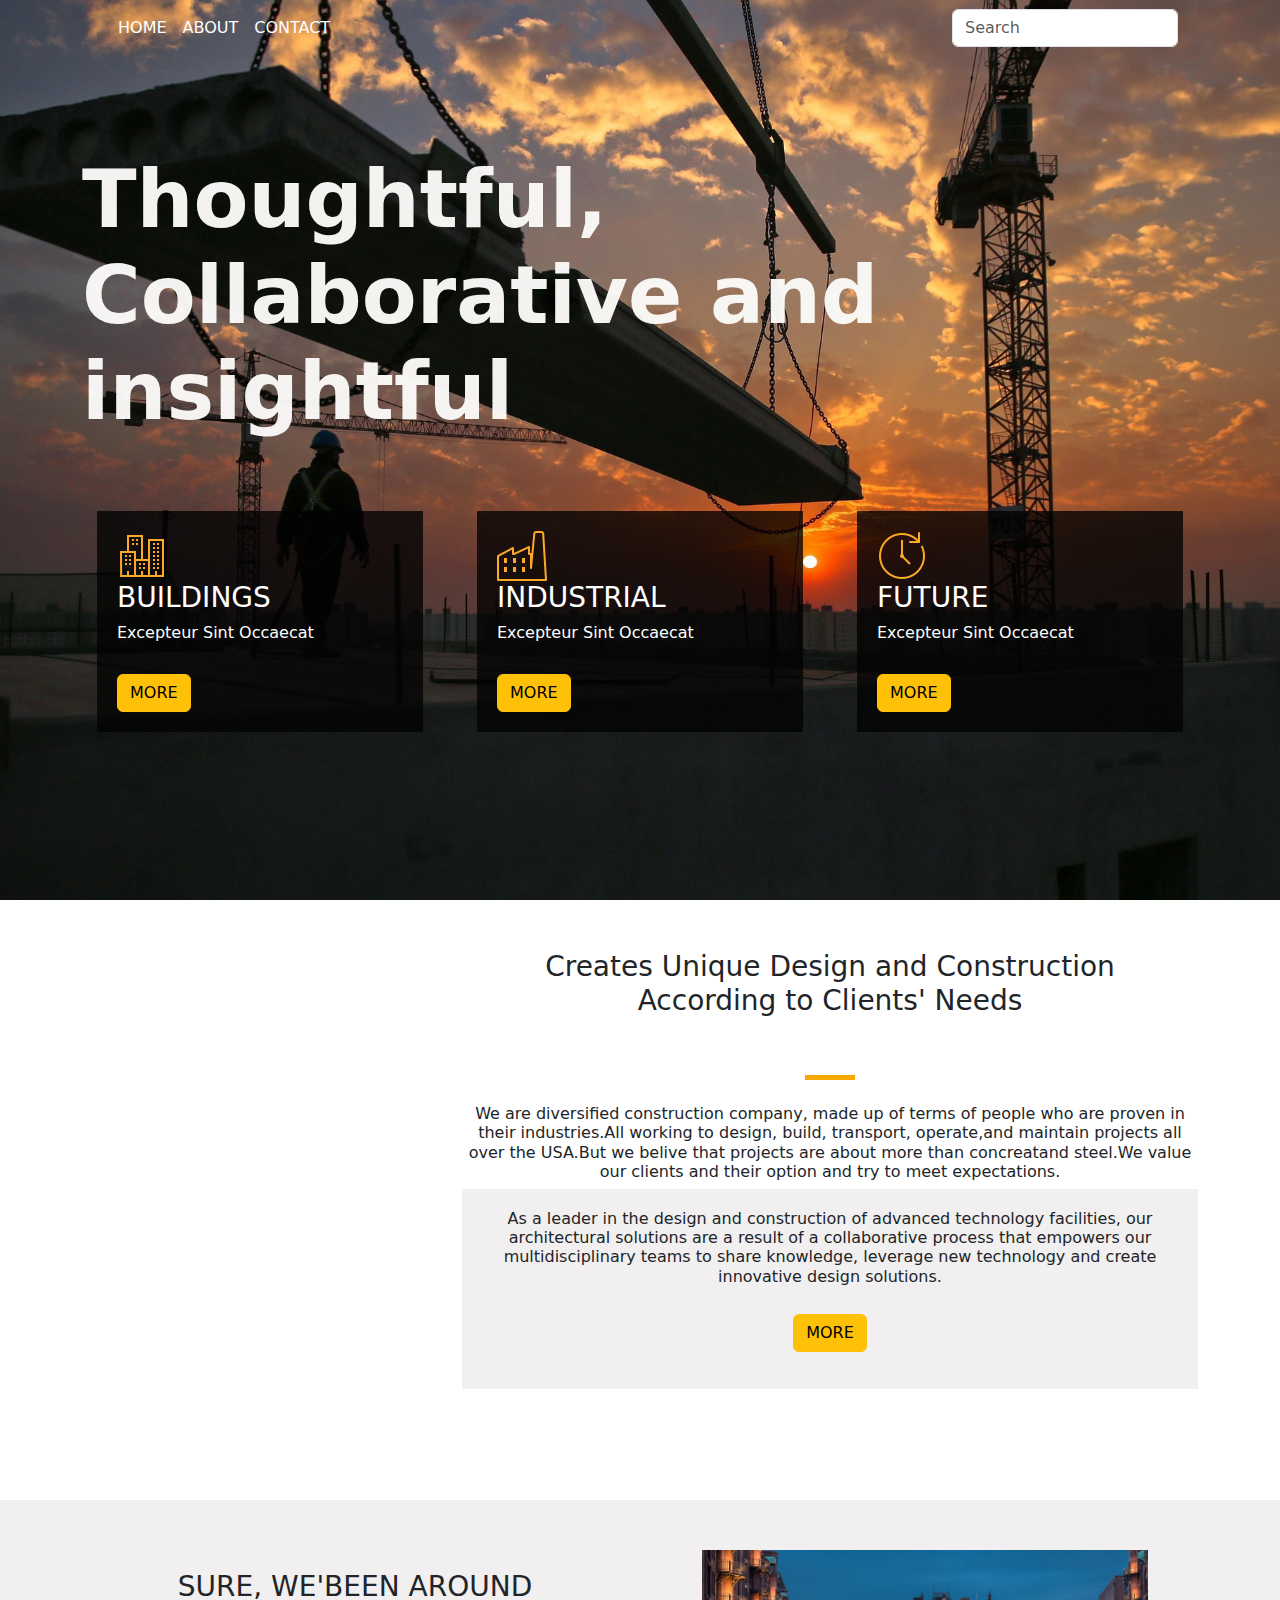
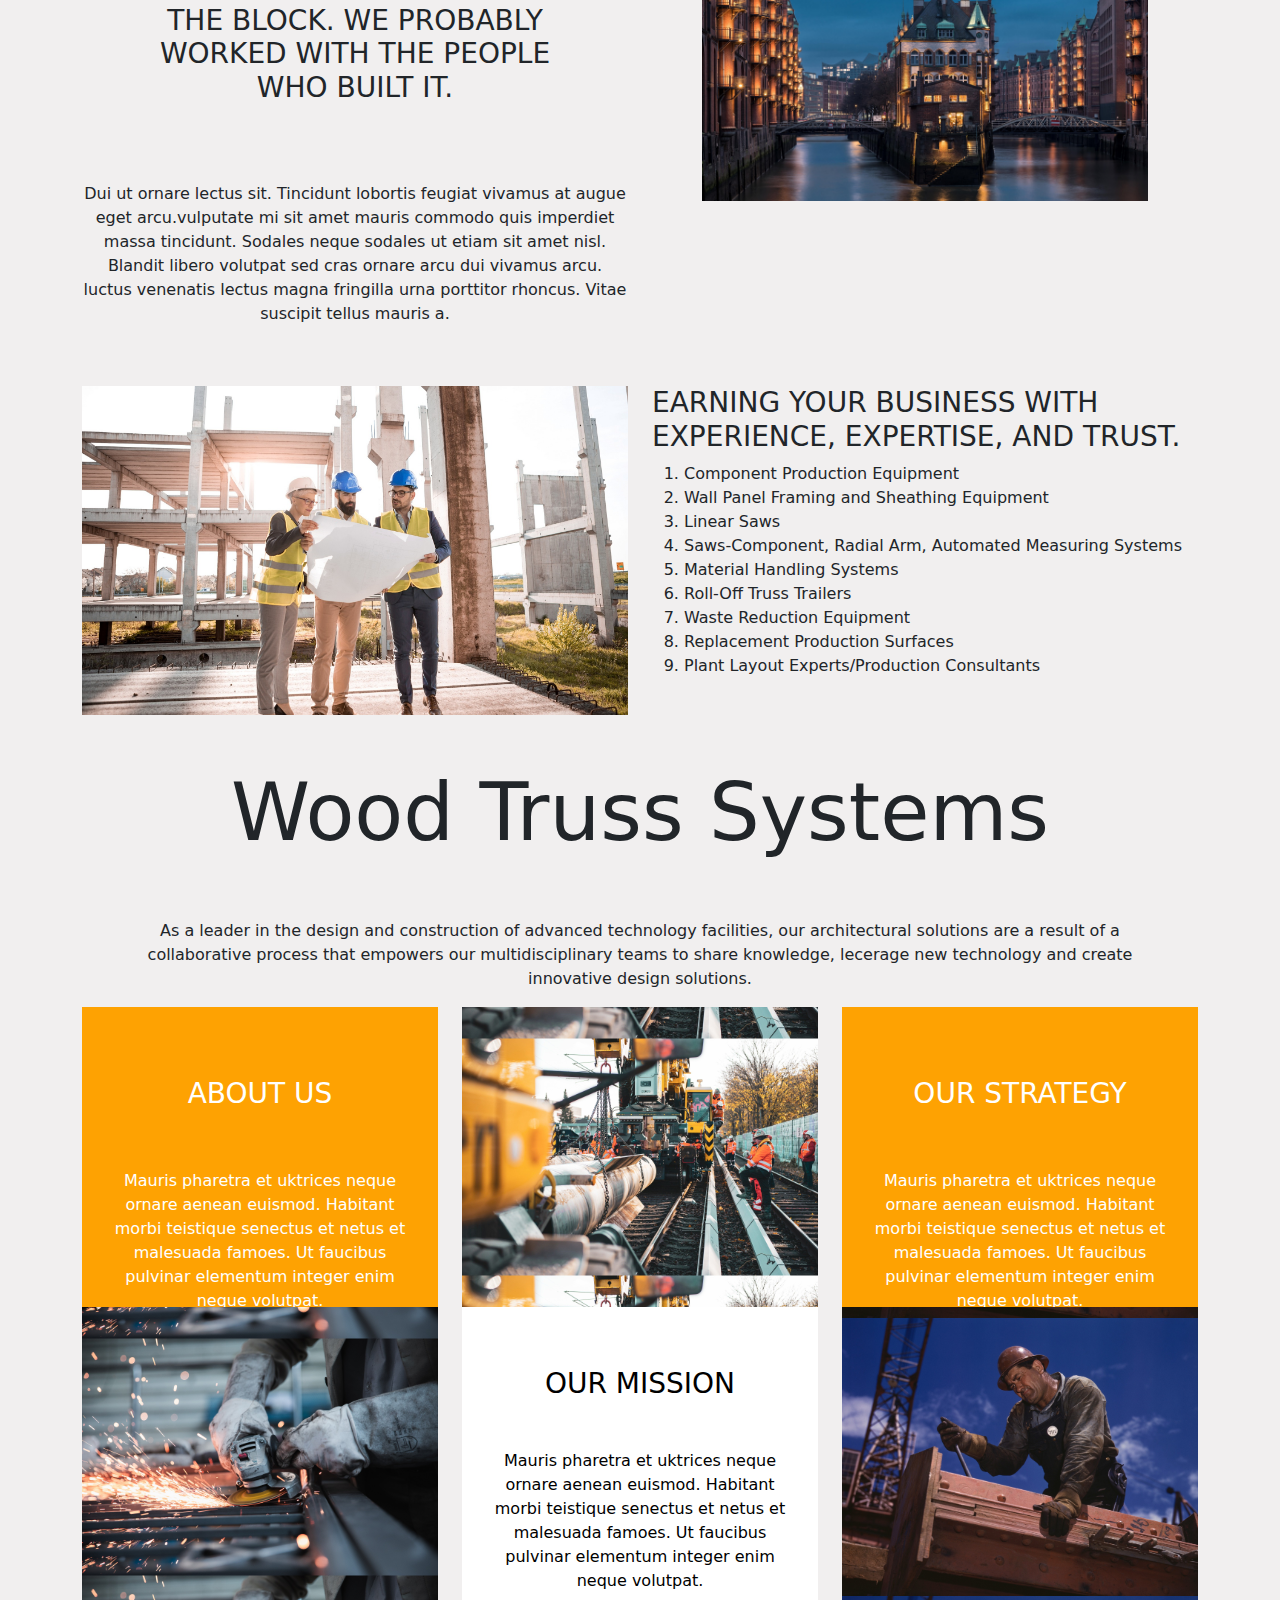
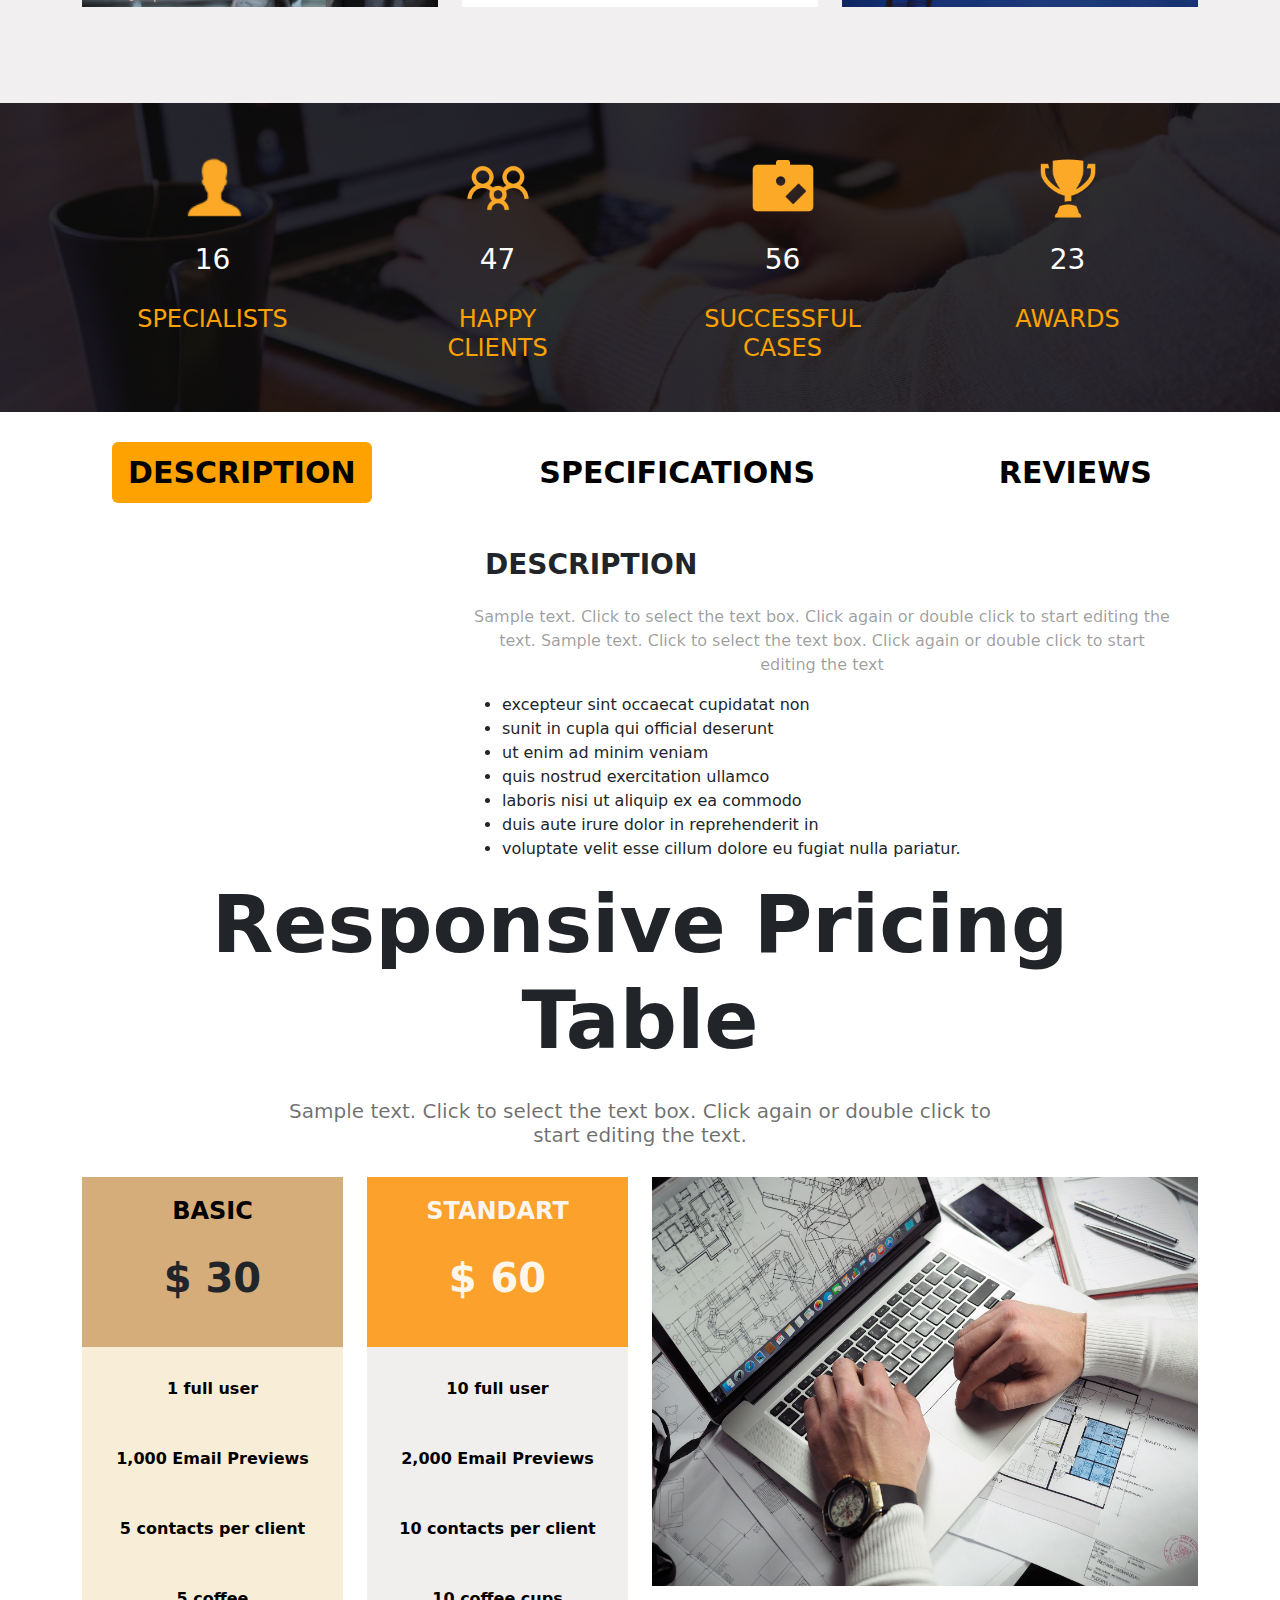
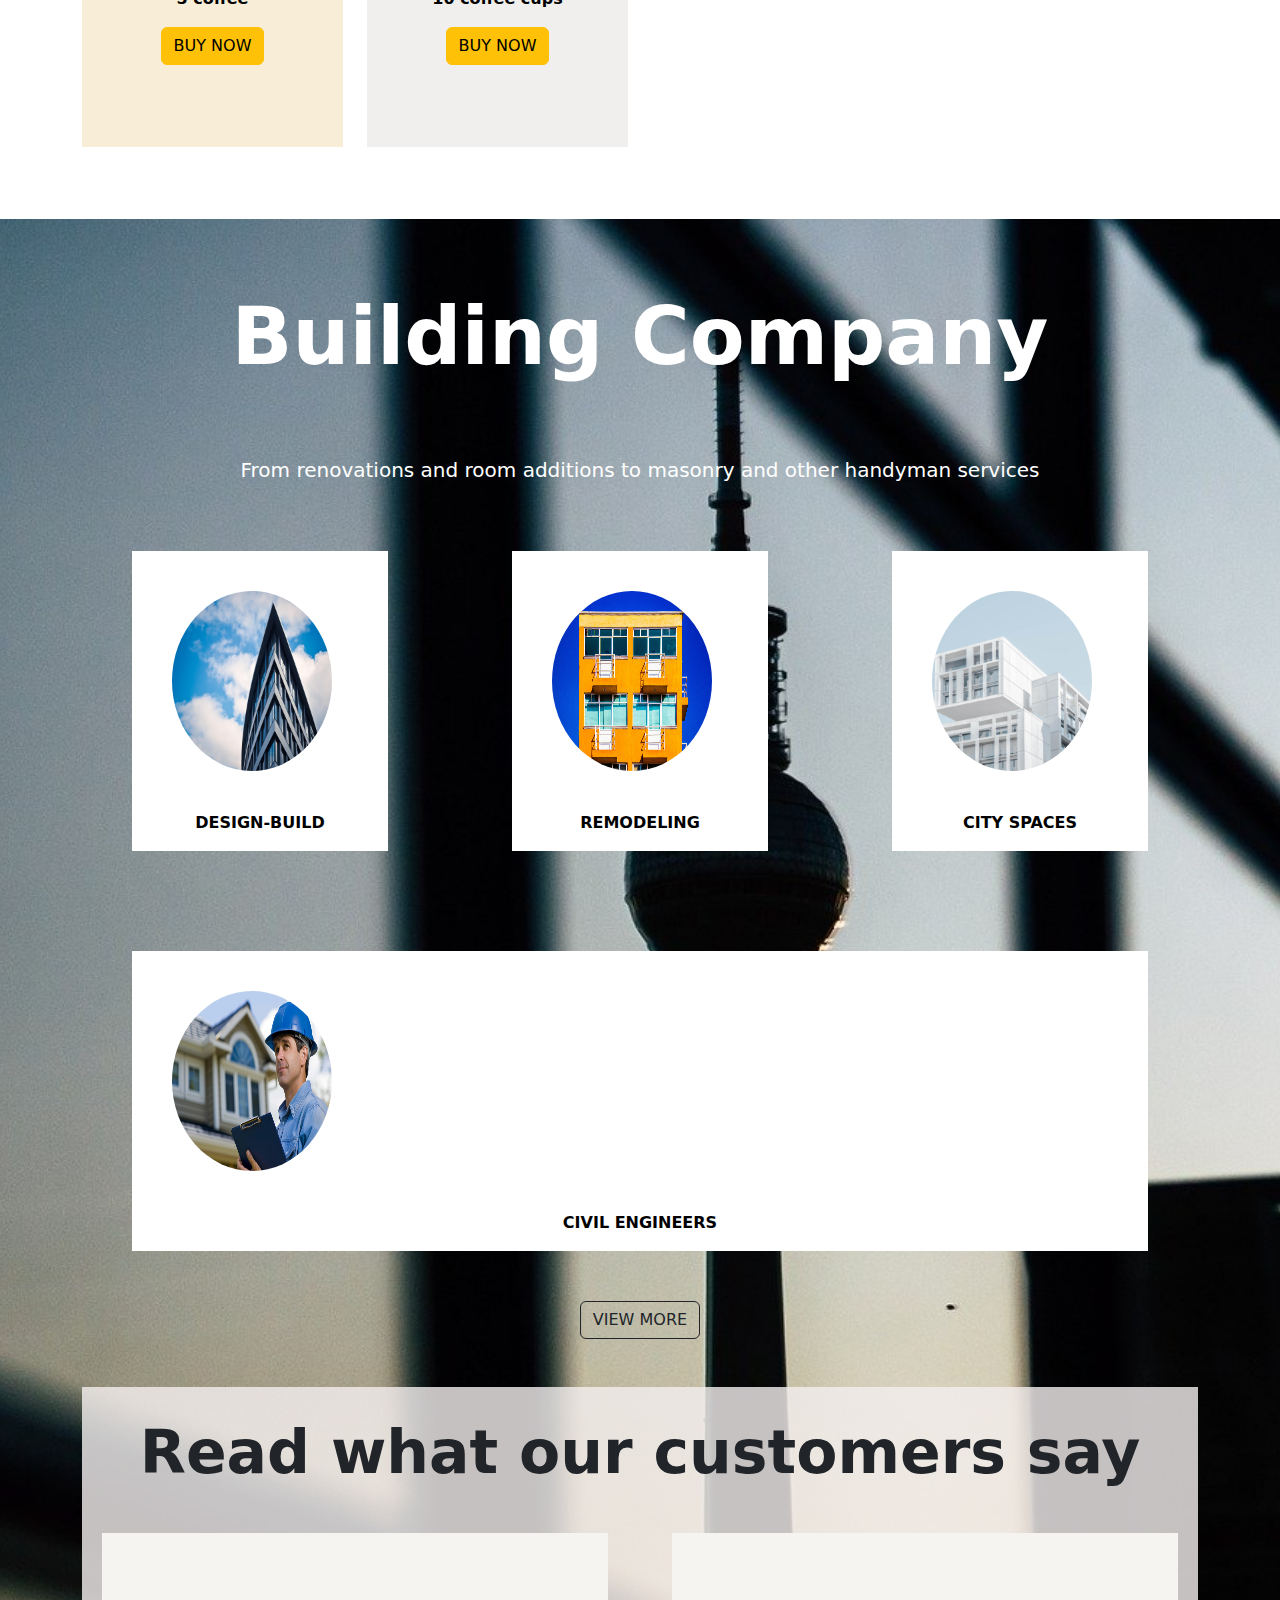
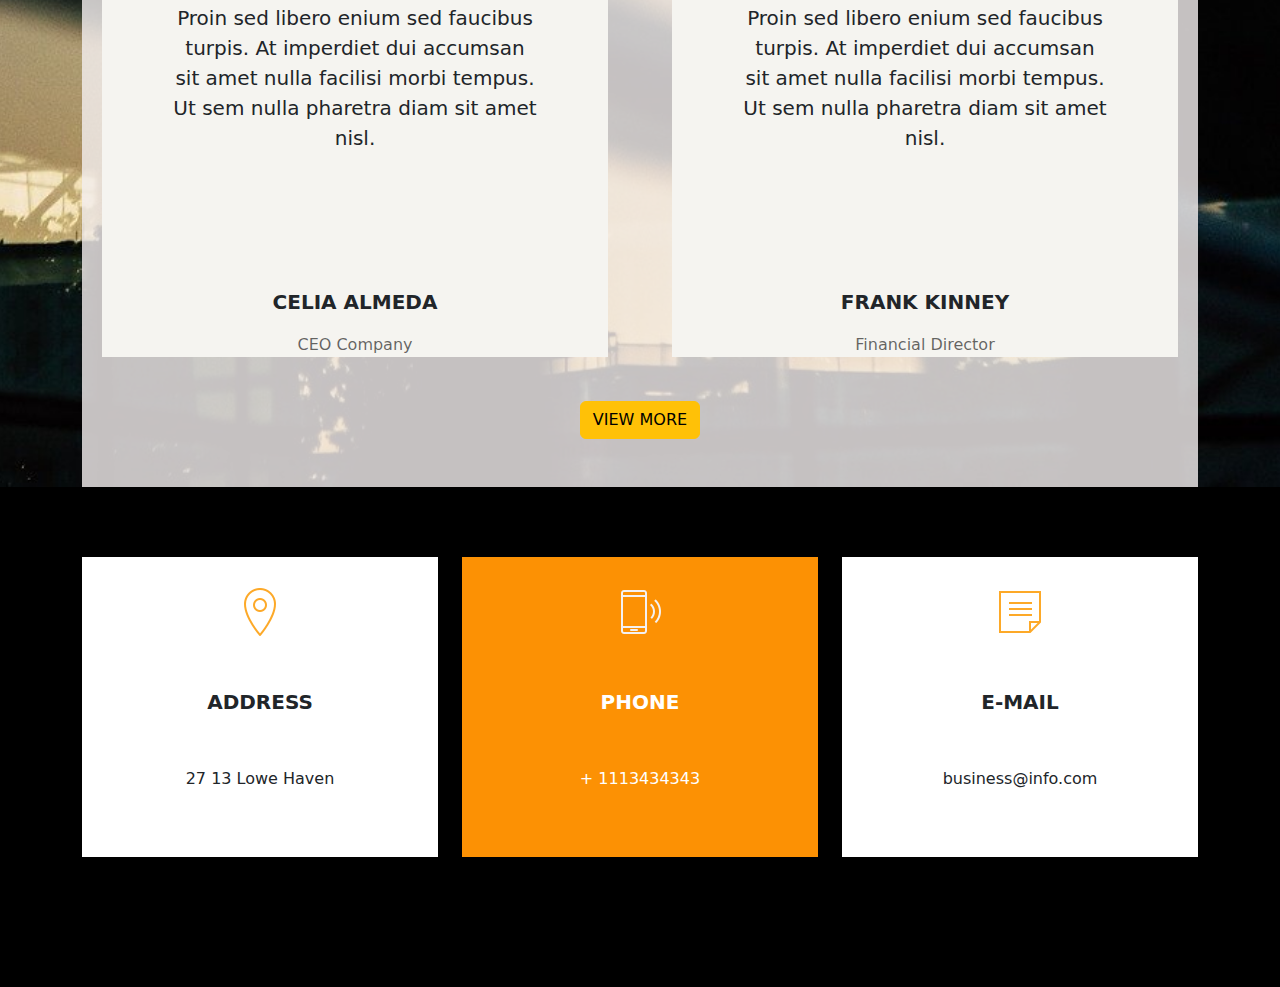
==== index.html @ da90ba4c "Update and rename project2.html to index.html" ====
<!DOCTYPE html>
<html lang="en">
<head>
    <meta charset="UTF-8">
    <meta name="viewport" content="width=device-width, initial-scale=1.0">
    <title>Document</title>
    <link href="https://cdn.jsdelivr.net/npm/bootstrap@5.3.3/dist/css/bootstrap.min.css" rel="stylesheet" integrity="sha384-QWTKZyjpPEjISv5WaRU9OFeRpok6YctnYmDr5pNlyT2bRjXh0JMhjY6hW+ALEwIH" crossorigin="anonymous">
    <link rel="stylesheet" href="project2.css">
    <script src="https://cdn.jsdelivr.net/npm/bootstrap@5.3.3/dist/js/bootstrap.bundle.min.js"></script>
    
</head>
<body>
    <section style="background-image: url(buil.jpg);background-position: center; background-size: cover; min-height: 900px; color: white !important;">
        
        <div class="container">
            <div class="row">
                <div class="col-sm-12">
                    <div class="inner-box1">
                      <nav class="navbar navbar-expand-sm navbar-dark text-light">
                        <div class="container-fluid">
                          
                          <a class="navbar-brand" href="javascript:void(0)"></a>
                          <button class="navbar-toggler" type="button" data-bs-toggle="collapse" data-bs-target="#mynavbar">
                            <span class="navbar-toggler-icon"></span>
                          </button>
                          <div class="collapse navbar-collapse" id="mynavbar">
                            <ul class="navbar-nav me-auto">
                              <li class="nav-item">
                                <a class="nav-link" href="javascript:void(0)">HOME</a>
                              </li>
                              <li class="nav-item">
                                <a class="nav-link" href="javascript:void(0)">ABOUT</a>
                              </li>
                              <li class="nav-item">
                                <a class="nav-link" href="javascript:void(0)">CONTACT</a>
                              </li>
                            </ul>
                            <form class="d-flex">
                              <input class="form-control me-2" type="text" placeholder="Search">
                              
                              <!-- <button class="btn btn-primary" type="button">Search</button> -->
                            </form>
                          </div>
                        </div>
                      </nav>
                      
                      
                          <br><br><br><br>
                          <p class="display-1 h1">Thoughtful,<br>Collaborative and <br>insightful</p>
                          
                          

                    </div>

                </div>
               
            </div>
            <br><br>
            <div class="row">
                <div class="col-sm-4">
                    <div class="inner-box2">
                        <img src="building icon.png" alt="">
                        <br>
                       <h3>BUILDINGS</h3> 
                       <h6>Excepteur Sint Occaecat</h6><br>
                       <button type="button" class="btn btn-warning">MORE</button>
                    </div>

                </div>
                
                <div class="col-sm-4">
                    <div class="inner-box2">
                        <img src="industrial icon.png" alt="">
                        <h3>INDUSTRIAL</h3> 
                       <h6>Excepteur Sint Occaecat</h6><br>
                       <button type="button" class="btn btn-warning">MORE</button>
                    </div>

                </div>
                <div class="col-sm-4">
                    <div class="inner-box2" >
                        <img src="future icon.png" alt="">
                        <h3>FUTURE</h3> 
                       <h6>Excepteur Sint Occaecat</h6><br>
                       <button type="button" class="btn btn-warning">MORE</button>
                    </div>

                </div>

            </div>
        </div>
    </section>
    <section class="sec1">
      <div class="container">
        <div class="row">
          <div class="col-sm-4">
            <div class="inner-box3">
              <img src="work.jpg" alt="" style="padding: 50px;" height="600px">
              
            </div>

          </div>
          <div class="col-sm">
            <div class="inner-box4">
              <h3 class="hed">Creates Unique Design and Construction 
                      According to Clients' Needs</h3>
                      <div class="box1">

                      </div><br>
                      <h6 class="para1">We are diversified construction company, made up of terms of people who are proven in their industries.All working to design, build, transport, operate,and maintain projects all over the USA.But we belive that projects are about more than concreatand steel.We value our clients and their option and try to meet expectations.</h6>

            </div>
            <div class="inner-box5">
              <h6 class="para2">As a leader in the design and construction of advanced technology facilities, our architectural solutions are a result of a collaborative process that empowers our multidisciplinary teams to share knowledge, leverage new technology and create innovative design solutions.</h6>
              <button type="button"  class= "btn btn-warning">MORE</button>

            </div>

          </div>

        </div>
        
        
        
        

      </div>

    </section>
    <section class="sec2">
      <div class="container">
        <div class="row">
          <div class="col-sm">
            <div class="inner-box6">
              <h3 class="hed2">SURE, WE'BEEN AROUND THE BLOCK. WE PROBABLY WORKED WITH THE PEOPLE WHO BUILT IT.</h3>
              <p class="para3">Dui ut ornare lectus sit. Tincidunt lobortis feugiat vivamus at augue eget arcu.vulputate mi sit amet mauris commodo quis imperdiet massa tincidunt. Sodales neque sodales ut etiam sit amet nisl. Blandit libero volutpat sed cras ornare arcu dui vivamus arcu. luctus venenatis lectus magna fringilla urna porttitor rhoncus. Vitae suscipit tellus mauris a.</p>

            </div>

          </div>
          
          <div class="col-sm">
            <div class="inner-box7">
              <img src="building.jpg" alt="" style="padding: 50px;" width="100%">

            </div>
           

          </div>
         

        </div>
        <div class="row">
          <div class="col-sm">
            <div class="inner-box8">
              <img src="workers.jpg" alt="" style="margin: auto;"width="100%">



            </div>

          </div>
          <div class="col-sm">
            <div class="inner-box9">
              <style>
                ul.mylist {
                    list-style-image: url(bullet.png) ;
                }
            </style>
            <h3>EARNING YOUR BUSINESS WITH EXPERIENCE, EXPERTISE, AND TRUST.</h3>
            <ol type="tick.png">
              <li>Component Production Equipment</li>
              <li>Wall Panel Framing and Sheathing Equipment</li>
              <li>Linear Saws</li>
              <li>Saws-Component, Radial Arm, Automated Measuring Systems</li>
              <li>Material Handling Systems</li>
              <li>Roll-Off Truss Trailers</li>
              <li>Waste Reduction Equipment</li>
              <li>Replacement Production Surfaces</li>
              <li>Plant Layout Experts/Production Consultants</li>
            </ol>
          </div>
        </div>

        </div>
        <div class="row">
          <div class="col-sm">
            <div class="inner-box10">
              <h1 class="hed3">Wood Truss Systems</h1>
              <p class="para4">As a leader in the design and construction of advanced technology facilities, our architectural solutions are a result of a <br> collaborative process that empowers our multidisciplinary teams to share knowledge, lecerage new technology and create <br> innovative design solutions.</p>

            </div>

          </div>

        </div>
        <div class="row">
          <div class="col-sm">
            <div class="inner-box11">
              <h3 class="hed4">ABOUT US</h3>
              <p class="para5">Mauris pharetra et uktrices neque ornare aenean euismod. Habitant morbi teistique senectus et netus et malesuada famoes. Ut faucibus pulvinar elementum integer enim neque volutpat.</p>


            </div>

          </div>
          <div class="col-sm">
            <div class="inner-box12">
              
              

            </div>

          </div>
          <div class="col-sm">
            <div class="inner-box13">
              <h3 class="hed5">OUR STRATEGY</h3>
              <p class="para6">Mauris pharetra et uktrices neque ornare aenean euismod. Habitant morbi teistique senectus et netus et malesuada famoes. Ut faucibus pulvinar elementum integer enim neque volutpat.</p>


              

            </div>

          </div>

        </div>
        <div class="row">
          <div class="col-sm">
            <div class="inner-box14">
              


            </div>

          </div>
          <div class="col-sm">
            <div class="inner-box15">
              <h3 class="hed6">OUR MISSION</h3>
              <p class="para7">Mauris pharetra et uktrices neque ornare aenean euismod. Habitant morbi teistique senectus et netus et malesuada famoes. Ut faucibus pulvinar elementum integer enim neque volutpat.</p>

              

            </div>

          </div>
          <div class="col-sm">
            <div class="inner-box16">
              

            </div>

          </div>

        </div>
        <br><br><br><br>

      </div>

    </section>
    <section style="background-image: url(account.jpg);background-position: center; background-size: cover; min-height: 300px;">
      <div class="box2">
      <div class="container">
        <div class="row">
          <div class="col-sm">
            <div class="inner-box17">
              <img src="contact icon.png" alt="" height="70px">
              <h3 class="hed7">16</h3>
              <h4 class="hed8">SPECIALISTS</h4>

            </div>

          </div>
          <div class="col-sm">
            <div class="inner-box17">
              <img src="contacts.png" alt="" height="70px">
              <h3 class="hed7">47</h3>
              <h4 class="hed8">HAPPY CLIENTS</h4>

            </div>

          </div>
          <div class="col-sm">
            <div class="inner-box17">
              <img src="suitcase.png" alt="" height="70px">
              <h3 class="hed7">56</h3>
              <h4 class="hed8">SUCCESSFUL CASES</h4>

            </div>

          </div>
          <div class="col-sm">
            <div class="inner-box17">
              <img src="trophy.png" alt="" height="70px">
              <h3 class="hed7">23</h3>
              <h4 class="hed8">AWARDS</h4>

            </div>

          </div>

        </div>

      </div>
    </div>

    </section>
    <section class="sec4">
      <div class="container">
        <div class="row">
          <div class="col-sm">
            <div class="inner-box18">
              <ul class="nav nav-pills ">
                <li class="nav-item">
                  <a class="nav-link active  "  style="color: black; font-size: 30px; font-weight: bold;margin: 30px;" data-bs-toggle="pill" href="#home">DESCRIPTION</a>
                </li>
                <li class="nav-item">
                  <a class="nav-link" style="color: black; font-size: 30px; font-weight: bold;margin: 30px;" data-bs-toggle="pill" href="#menu1">SPECIFICATIONS</a>
                </li>
                <li class="nav-item">
                  <a class="nav-link" style="color: black; font-weight: bold; font-size: 30px; margin: 30px;" data-bs-toggle="pill" href="#menu2">REVIEWS</a>
                </li>
              </ul>
              
              <!-- Tab panes -->
              <div class="tab-content">
                <div class="tab-pane container active" id="home">
                  <div class="container">
                    <div class="row">
                      <div class="col-xl-4 col-lg-6 col-md-12">
                        <div class="inner-box19">
                          <img class="img2"  src="construction 3.png" alt="" >

                      </div>
                    </div>
                      <div class="col-xl-8 col-lg-6 col-md-12">
                        <h3 class="hed9">DESCRIPTION</h3>
                        <p class="para10">Sample text. Click to select the text box. Click again or double click to start editing the text. Sample text. Click to select the text box. Click again or double click to start editing the text</p>
                        
                        <ul type="disc" class="mylist">
                            <li>excepteur sint occaecat cupidatat non</li>
                            <li>sunit in cupla qui official deserunt</li>
                            <li>ut enim ad minim veniam</li>
                            <li>quis nostrud exercitation ullamco</li>
                            <li>laboris nisi ut aliquip ex ea commodo</li>
                            <li>duis aute irure dolor in reprehenderit in</li>
                            <li>voluptate velit esse cillum dolore eu fugiat nulla pariatur.</li>

                        </ul>

                      </div>
                      

                      

                    </div>

                  </div>


                </div>
                <div class="tab-pane container fade" id="menu1">
                  <div class="container">
                    <div class="row">
                      <div class="col-xl-4 col-lg-6 col-md-12">
                        <div class="inner-box19">
                        <img class="img2"  src="construction 2.png" alt="" >

                        
                      </div>

                      </div>
                      <div class="col-xl-8 col-lg-6 col-md-12">
                        <h3 class="hed9">SPECIFICATIONS</h3>
                        <p class="para10">Sample text. Click to select the text box. Click again or double click to start editing the text. Sample text. Click to select the text box. Click again or double click to start editing the text</p>
                        <ul type="disc" class="mylist">
                          <li>excepteur sint occaecat cupidatat non</li>
                          <li>sunit in cupla qui official deserunt</li>
                          <li>ut enim ad minim veniam</li>
                          <li>quis nostrud exercitation ullamco</li>
                          <li>laboris nisi ut aliquip ex ea commodo</li>
                          <li>duis aute irure dolor in reprehenderit in</li>
                          <li>voluptate velit esse cillum dolore eu fugiat nulla pariatur.</li>

                      </ul>


                      </div>

                    </div>

                  </div>
                </div>
                <div class="tab-pane container fade" id="menu2">
                  <div class="container">
                    <div class="row">
                      <div class="col-xl-4 col-lg-6 col-md-12">
                        <div class="inner-box19">
                          <img class="img2"  src="construction 3.png" alt="" >

                        </div>

                      </div>
                      <div class="col-xl-8 col-lg-6 col-md-12">
                        <h3 class="hed9">REVIEWS</h3>
                        <p class="para10">Sample text. Click to select the text box. Click again or double click to start editing the text. Sample text. Click to select the text box. Click again or double click to start editing the text</p>
                        <ul type="disc" class="mylist">
                          <li>excepteur sint occaecat cupidatat non</li>
                          <li>sunit in cupla qui official deserunt</li>
                          <li>ut enim ad minim veniam</li>
                          <li>quis nostrud exercitation ullamco</li>
                          <li>laboris nisi ut aliquip ex ea commodo</li>
                          <li>duis aute irure dolor in reprehenderit in</li>
                          <li>voluptate velit esse cillum dolore eu fugiat nulla pariatur.</li>

                      </ul>



                      </div>

                    </div>

                  </div>
                </div>
              </div>
              
              

            </div>

          </div>

        </div>

      </div>

    </section>
    <section class="sec5">
      <div class="container">
        <div class="row">
          <div class="col-sm">
            <div class="inner-box20">
              <h1 class=" display-1 text-center fw-bold hed11">Responsive Pricing Table</h1>
              <h5 class="para9">Sample text. Click to select the text box. Click again or double click to <br> start editing the text.</h5>

            </div>

          </div>

        </div>
        <div class="row">
          <div class="col-sm-3">
            <div class="inner-box21">
              <h4 class="hed13">BASIC</h4>
              <h3 class="para11">$ 30</h3>



            </div>
            <div class="inner-box22">
              <p class="para15">1 full user</p>
              <p class="para15">1,000 Email Previews</p>
              <p class="para15">5 contacts per client</p>
              <p class="para15">5 coffee </p>
              <button type="button" class="btn btn-warning">BUY NOW</button>




            </div>

          </div>
          <div class="col-sm-3">
            <div class="inner-box23">
              <h4 class="hed16">STANDART</h4>
              <h3 class="para12">$ 60</h3>
              
              
              

            </div>
            <div class="inner-box24">
              <p class="para16">10 full user</p>
              <p class="para16">2,000 Email Previews</p>
              <p class="para16">10 contacts per client</p>
              <p class="para16">10 coffee cups</p>
              <button type="button" class="btn btn-warning">BUY NOW</button>
              

            </div>

          </div>
          
          <div class="col-sm-6">
            <div class="inner-box25">
              <img class="img5" src="planning work.jpg" alt="" width="100%" >
              

            </div>

          </div>
          

        </div>
       
        </div>

    </section>
    <br><br><br>
    <section style="background-image: url(bulidings.jpg);background-position: center; background-size: cover; min-height: 900px;">
      <!-- <div class="box3"> -->
        <div class="container">
          <div class="row">
            <div class="inner-box26">
              <h3 class=" display-1 text-center fw-blod hed20">Building Company</h3>
              <p class="para17">From renovations and room additions to masonry and other handyman services</p>

            </div>
            </div>
          
          <div class="row">
          <div class="col-sm">
            <div class="inner-box27">
              <img  class="img6" src="design.jpg" class="rounded-circle" alt="Cinque Terre" width="180" height="200"> 
              <p class="para18">DESIGN-BUILD</p>
            </div>

          </div>
          <div class="col-sm">
            <div class="inner-box27">
              <img  class="img6" src="building2.jpg" class="rounded-circle" alt="Cinque Terre" width="180" height="200"> 
              <p class="para18">REMODELING</p>

            </div>

          </div>
          <div class="col-sm">
            <div class="inner-box27">
              <img  class="img6" src="building3.jpg" class="rounded-circle" alt="Cinque Terre" width="180" height="200"> 
              <p class="para18">CITY SPACES</p>

            </div>

          </div>
          <div class="col-sm">
            <div class="inner-box27">
              <img  class="img6" src="civil.jpg" class="rounded-circle" alt="Cinque Terre" width="180" height="200"> 
              <p class="para18">CIVIL ENGINEERS</p>
              


            </div>

          </div>
         

        </div>
        <div class="row">
          <div class="col-sm">
            <div class="inner-box28">
              <button  type="button" class="btn btn-outline-dark">VIEW MORE</button>

            </div>

          </div>

        </div>
        <br><br>
        
        <div class="row">
          <div class="col-sm">
            <div class="inner-box29">
              <p class="para19">Read what our customers say</p>
              <div class="row">
                <div class="col-sm">
                  <div class="inner-box30">
                    <p class="para20">Proin sed libero enium sed faucibus turpis. At imperdiet dui accumsan sit amet nulla facilisi morbi tempus. Ut sem nulla pharetra diam sit amet nisl.</p>
                    <br><br>
                    <p class="para21">CELIA ALMEDA</p>
                    <p class="para22">CEO Company</p>
                    
      
                  </div>
      
                </div>
                <div class="col-sm">
                  <div class="inner-box30">
                    <p class="para20">Proin sed libero enium sed faucibus turpis. At imperdiet dui accumsan sit amet nulla facilisi morbi tempus. Ut sem nulla pharetra diam sit amet nisl.</p>
                    <br><br>
                    <p class="para21">FRANK KINNEY</p>
                    <p class="para22">Financial Director</p>
                    
      
                  </div>
      
                </div>
                
                
      
              </div>
              <br>
              <div class="row">
                <div class="col-sm">
                  <div class="inner-box31">
                    <button type="button" class="btn btn-warning">VIEW MORE</button>

                    
                  </div>
                </div>

              </div>
              <br><br>
             
              </div>
           

          </div>

        </div>
      <!-- </div> -->
  </section>
    <section class="sec7">
      <div class="container">
        <div class="row">
         <div class="col-sm">
          <div class="inner-box33">
            <img  src="location.png" alt="" height="50px" >
            <p class="para23">ADDRESS</p>
            <p class="para24">27 13 Lowe Haven</p>

          </div>

         </div>
         <div class="col-sm">
          <div class="inner-box34">
            <img  src="phone.png" alt="" height="50px">
            <p class="para25">PHONE</p>
            <p class="para26">+ 1113434343</p>

          </div>

         </div>
         <div class="col-sm">
          <div class="inner-box33">
            <img  src="note.png" alt="" height="50px">
            <p class="para23">E-MAIL</p>
            <p class="para24">business@info.com</p>

            

          </div>

         </div>

        </div>

      </div>

    </section>
    
    

    
   
</body>
</html>
---- project2.css ----
.h1{
    /* font-size: 100px; */
    color: rgba(251, 250, 248, 0.968);
    font-weight: 900!important;
}
.inner-box2{
    min-height: 200px;
    background-color: rgba(3, 3, 3, 0.786);
    color: white;
    padding: 20px;
    margin: 15px;
    
}
.inner-box2{
    min-height: 200px;
    background-color: rgba(3, 3, 3, 0.786);
    color: white;
    padding: 20px;
    margin: 15px;
    
}
.inner-box2{
    min-height: 200px;
    background-color: rgba(3, 3, 3, 0.786);
    color: white;
    padding: 20px;
    margin: 15px;
}
.sec1{
    background-color: white;
    min-height: 600px;
}
.hed{
    padding: 50px;
    text-align: center;
    
}
.box1{
    height: 5px;
    background-color: rgb(246, 169, 5);
    width: 50px;
    margin: auto;
    
}
.para1{
    text-align: center;
}
.inner-box5{
    background-color: rgb(241, 239, 239);
    min-height: 200px;
   margin-bottom: 50px;
}
.para2{
    text-align: center;
    padding: 20px;
}
.sec2{
    background-color:rgb(241, 239, 239) ;
    min-height: 900px;
}
.hed2{
    text-align: center;
    padding: 70px;
    
}
.para3{
    text-align: center;
    margin-bottom: 60px;

    
}
.hed3{
    padding: 50px;
    text-align: center;
    font-size: 80px;
}
.para4{
    text-align: center;
    
    

}
.inner-box5{
    text-align: center;
}
.inner-box11{
    height: 300px;
    background-color: rgb(254, 162, 2);
    color: rgb(255, 255, 255);
    padding: 20px;
    
    
}
.inner-box12{
    min-height: 300px;
    background-image: url(emp.jpg);
    background-position: center;
    background-size: contain;
    
   
   
    
    
}
.inner-box13{
    height:300px;
    background-color: rgb(254, 162, 2);
    color: white;
    padding: 20px;
   
    
}
.hed4{
    text-align: center;
    padding: 50px;
}
.para5{
text-align: center;
}
.hed5{
    text-align: center;
    padding: 50px;
}
.para6{
    text-align: center;
}
.inner-box14{
  height: 300px;
  background-image: url(construction.jpg);
  background-position: center;
  background-size: contain;
}

.inner-box15{
    height: 300px;
    background-color: white;
    color:black;
    padding: 20px;
}

.inner-box16{
    height: 300px;
    background-image: url(mission\ work.jpg);
    background-position: center;
    background-size: contain;
}
.hed6{
    text-align: center;
    padding: 40px;
}
.para7{
    text-align: center;
    
}
.hed7{
    text-align: center;
    padding: 20px;
}

.box2{
    background-color: rgba(3, 3, 3, 0.829);
    min-height: 300px;
    
   
}
.inner-box17{
   margin: 50px;
    text-align: center;
}
.hed7{
    color: white;
}
.hed8{
    color: rgb(254, 162, 2);
}
.sec4{
    background-color: white;
    
}

 .nav-pills  .active{
    background-color: rgb(254, 162, 2) !important;
    
 }
 .nav-pills{
    display: flex;
    justify-content: space-between;
    align-items: center;

 }
 .hed9{
    font-weight: bold;
    padding: 15px;
 }
 .para10{
    text-align: center;
    color: rgba(0, 0, 0, 0.397);
 }
.img2{
    height: 290px;
    
}
.sec5{
    background-color: white;
    min-height: 500px;
}
.hed11{
  text-align: center;
  font-weight: 300;
  
}
.para9{
    text-align: center;
    color: rgba(0, 0, 0, 0.567);
    margin: 30px;
}
.inner-box21{
    background-color: rgba(193, 135, 60, 0.684);
    height: 170px;
   
}
.inner-box22{
    background-color: rgba(213, 152, 30, 0.178);
    min-height: 400px;
    text-align: center;
}
.inner-box23{
    background-color: rgba(252, 144, 4, 0.844);
    height: 170px;
    
   
}
.inner-box24{
    background-color: rgba(201, 190, 190, 0.268);
    min-height: 400px;
    text-align: center;
}
.hed13{
    text-align: center;
    color: black;
    padding: 20px;
    font-weight: bold;
}
.para11{
    text-align: center;
    font-weight: bold;
    font-size: 40px;

}
.hed16{
    text-align: center;
    color: rgba(251, 251, 251, 0.936);
    padding: 20px;
    font-weight: bold;
}
.para12{
    text-align: center;
    font-weight: bold;
    font-size: 40px;
    color: rgba(255, 255, 255, 0.919);

}

.para15{
    text-align: center;
   padding-top: 30px;
    color: black;
    font-weight: bold;
}
.para16{
    text-align: center;
   padding-top: 30px;
    color: black;
    font-weight: bold;
}
.box3{
    background-color: rgba(238, 245, 245, 0.525);
    min-height: 300px;
}
.hed20{
    color: white;
    /* font-size: 90px; */
    font-weight: 900;
    text-align: center;
    margin:70px;
}
.para17{
    color: white;
    text-align: center;
    font-size: 20px;
}
.inner-box27{
    background-color: white;
    margin: 50px;
    min-height: 300px;
    /* text-align: center; */
   
    

}
.img6{
    border-radius: 100%;
     padding: 10px;
     margin: 30px;
  

}
.para18{
    text-align: center;
    color: black;
    font-weight: bold;
}
.inner-box28{
    text-align: center;
}
.inner-box29{
    background-color: rgba(243, 238, 238, 0.812);
    min-height: 600px;
}
.para19{
    text-align: center;
    font-size: 60px;
    padding-top: 20px;
    font-weight: bold;
}
.inner-box30{
    background-color: rgb(245, 244, 240);
    min-height: 300px;
    margin: 20px;
}
.para20{
    text-align: center;
    font-size: 20px;
    padding: 70px;
}
.para21{
    text-align: center;
    font-weight: bold;
    font-size: 20px;
}
.para22{
    text-align: center;
    color: rgba(0, 0, 0, 0.6);
}
.inner-box31{
    text-align: center;
}
.sec7{
    background-color: black;
    min-height: 500px;
}
.inner-box33{
    background-color: white;
    min-height: 300px;
    margin-top: 70px;
    text-align: center;
    padding: 30px;
    
}
.inner-box34{
    background-color: rgb(252, 145, 4);
    min-height: 300px;
    margin-top: 70px;
    text-align: center;
    padding: 30px;

}

.para23{
    text-align: center;
    font-weight: bold;
    font-size: 20px;
    margin: 50px;
  
}
.para24{
    text-align: center;
}

.para25{
    text-align: center;
    font-weight: bold;
    font-size: 20px;
    margin: 50px;
    color: white;
}
.para26{
    text-align: center;
    color: white;
}
.navbar-nav li a{
    color: white!important;
}
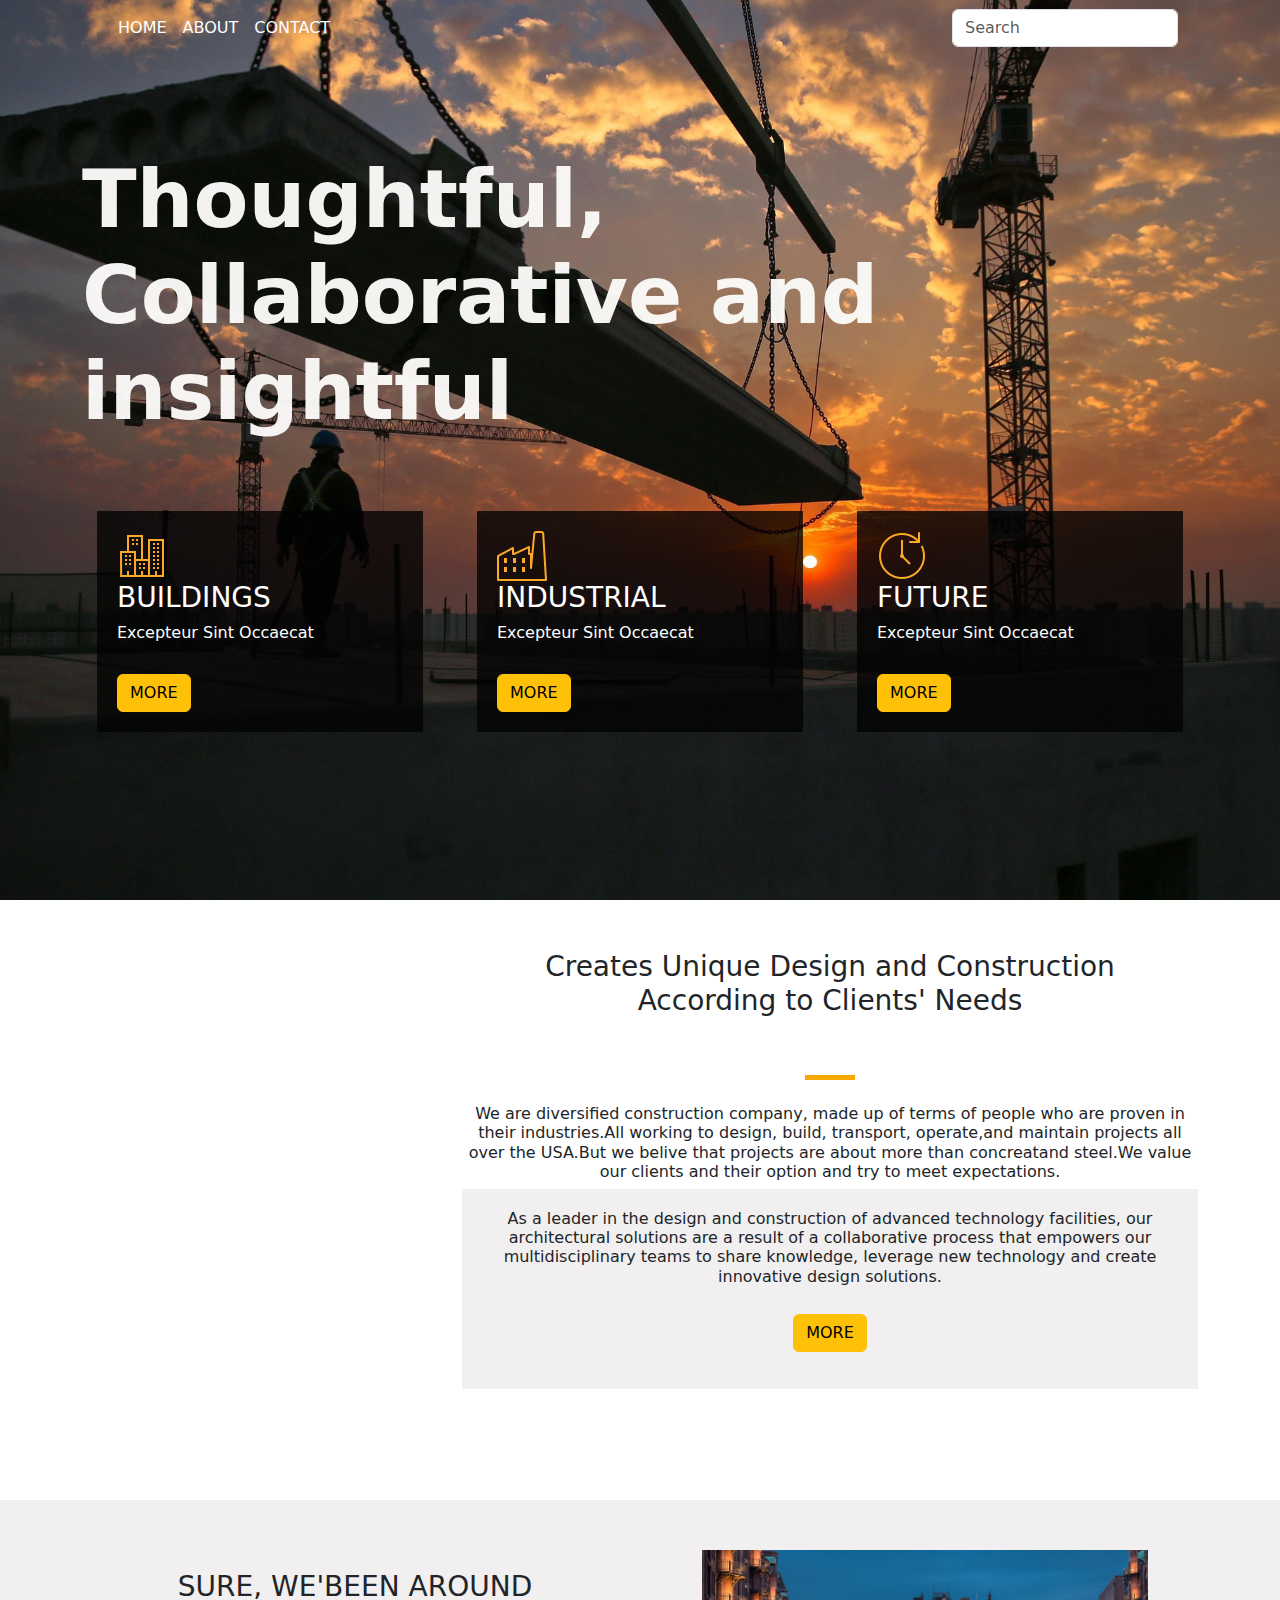
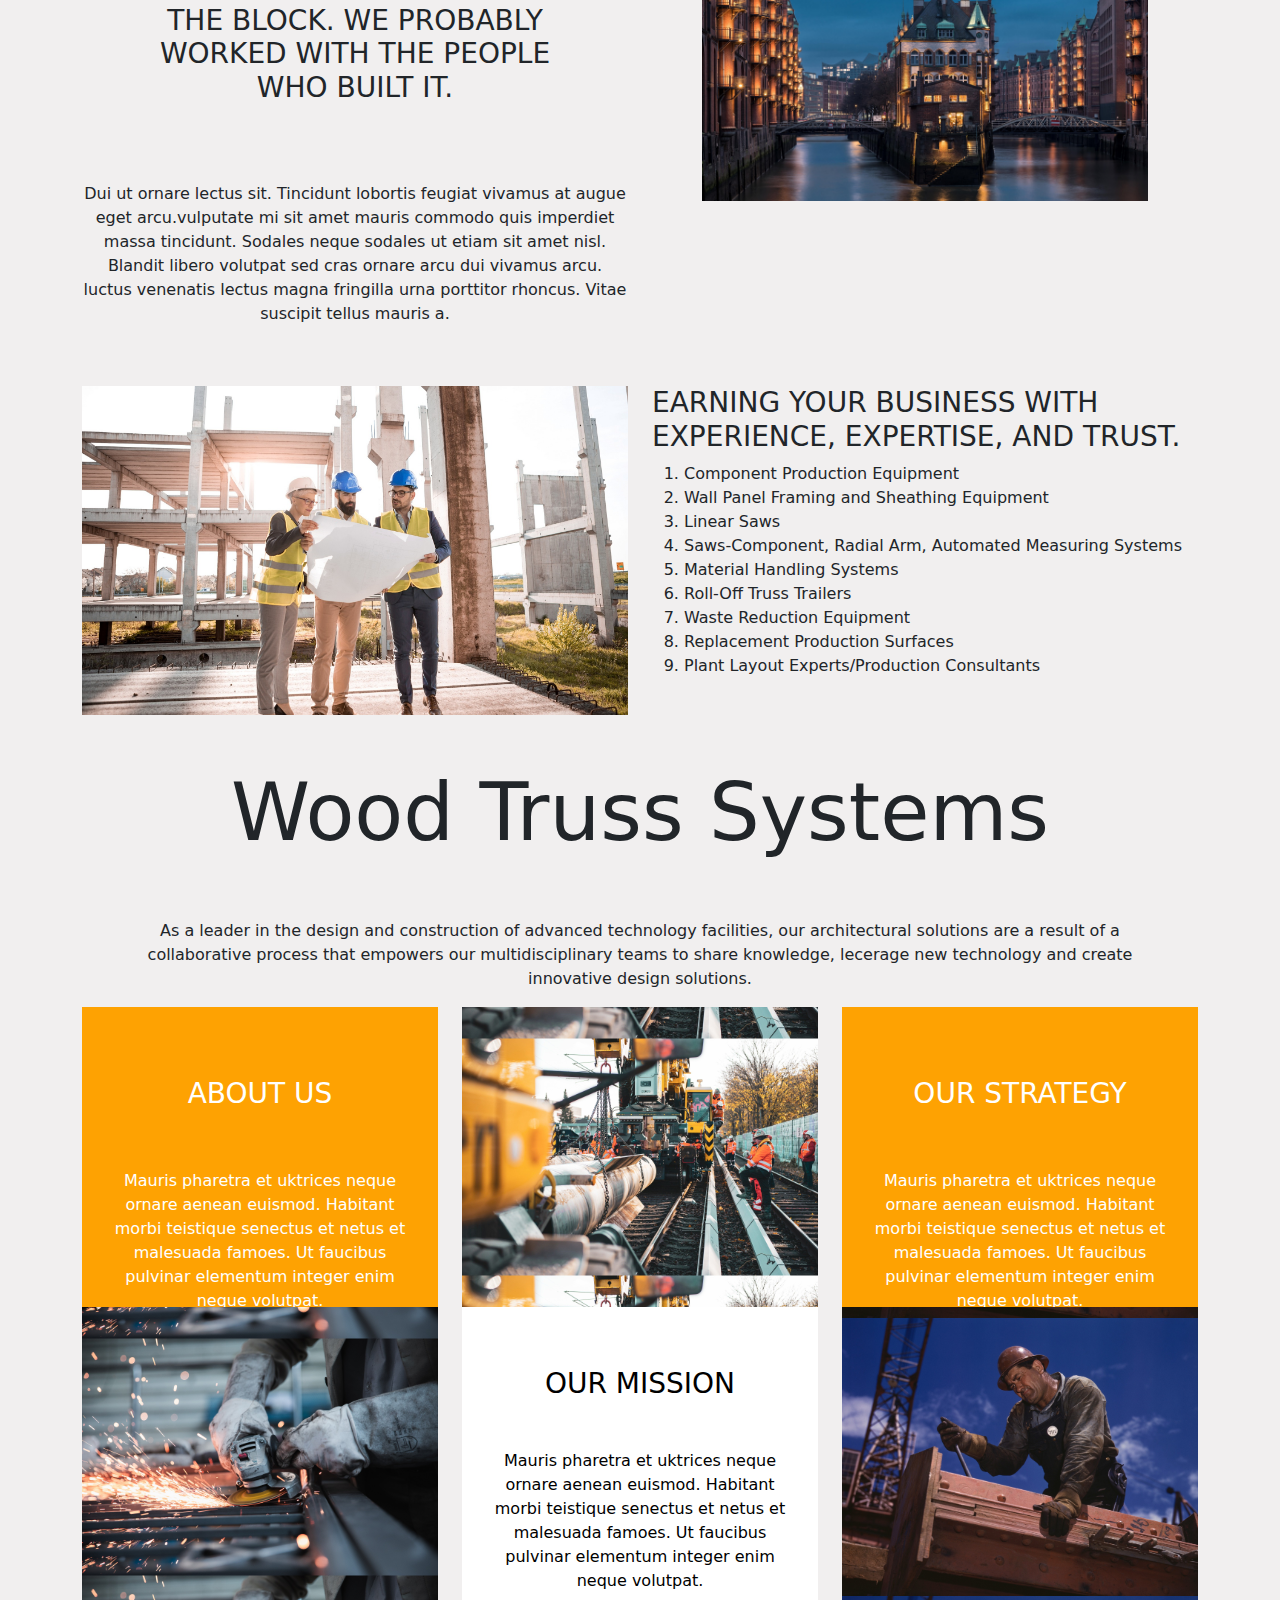
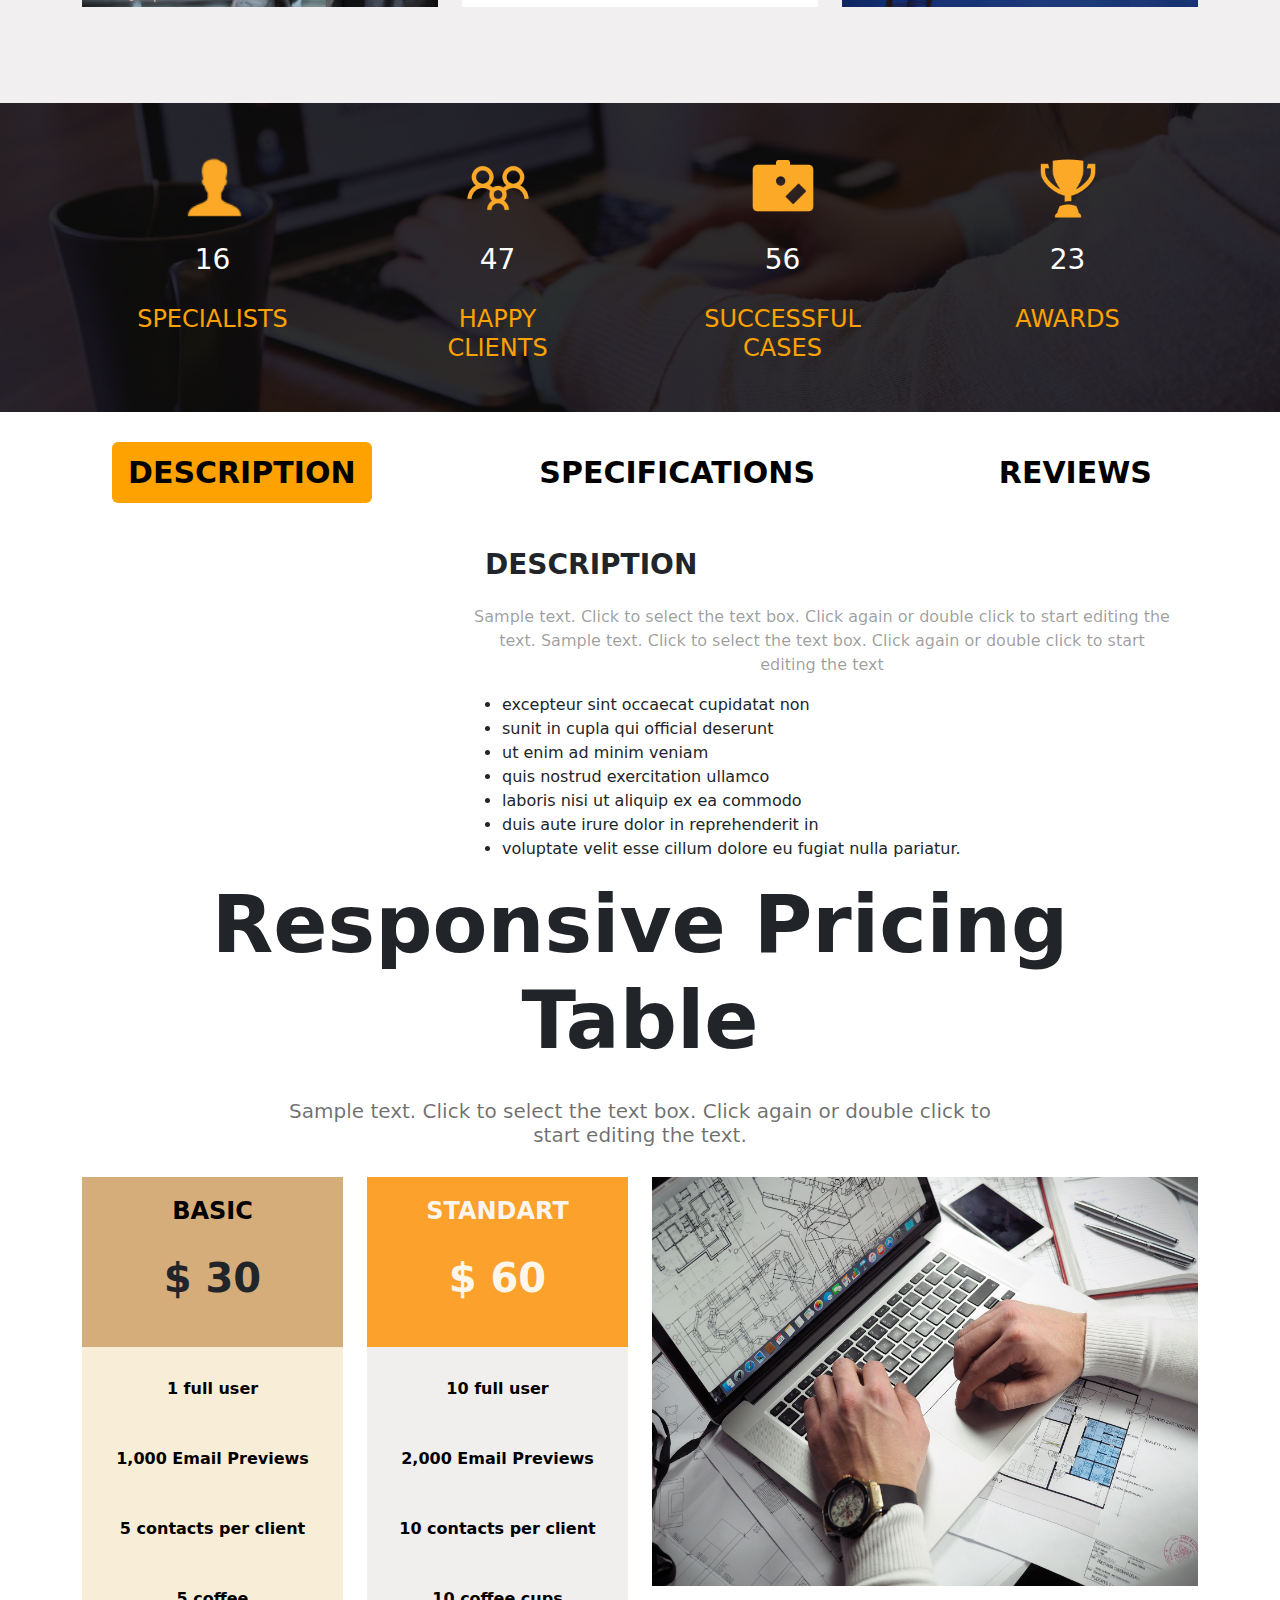
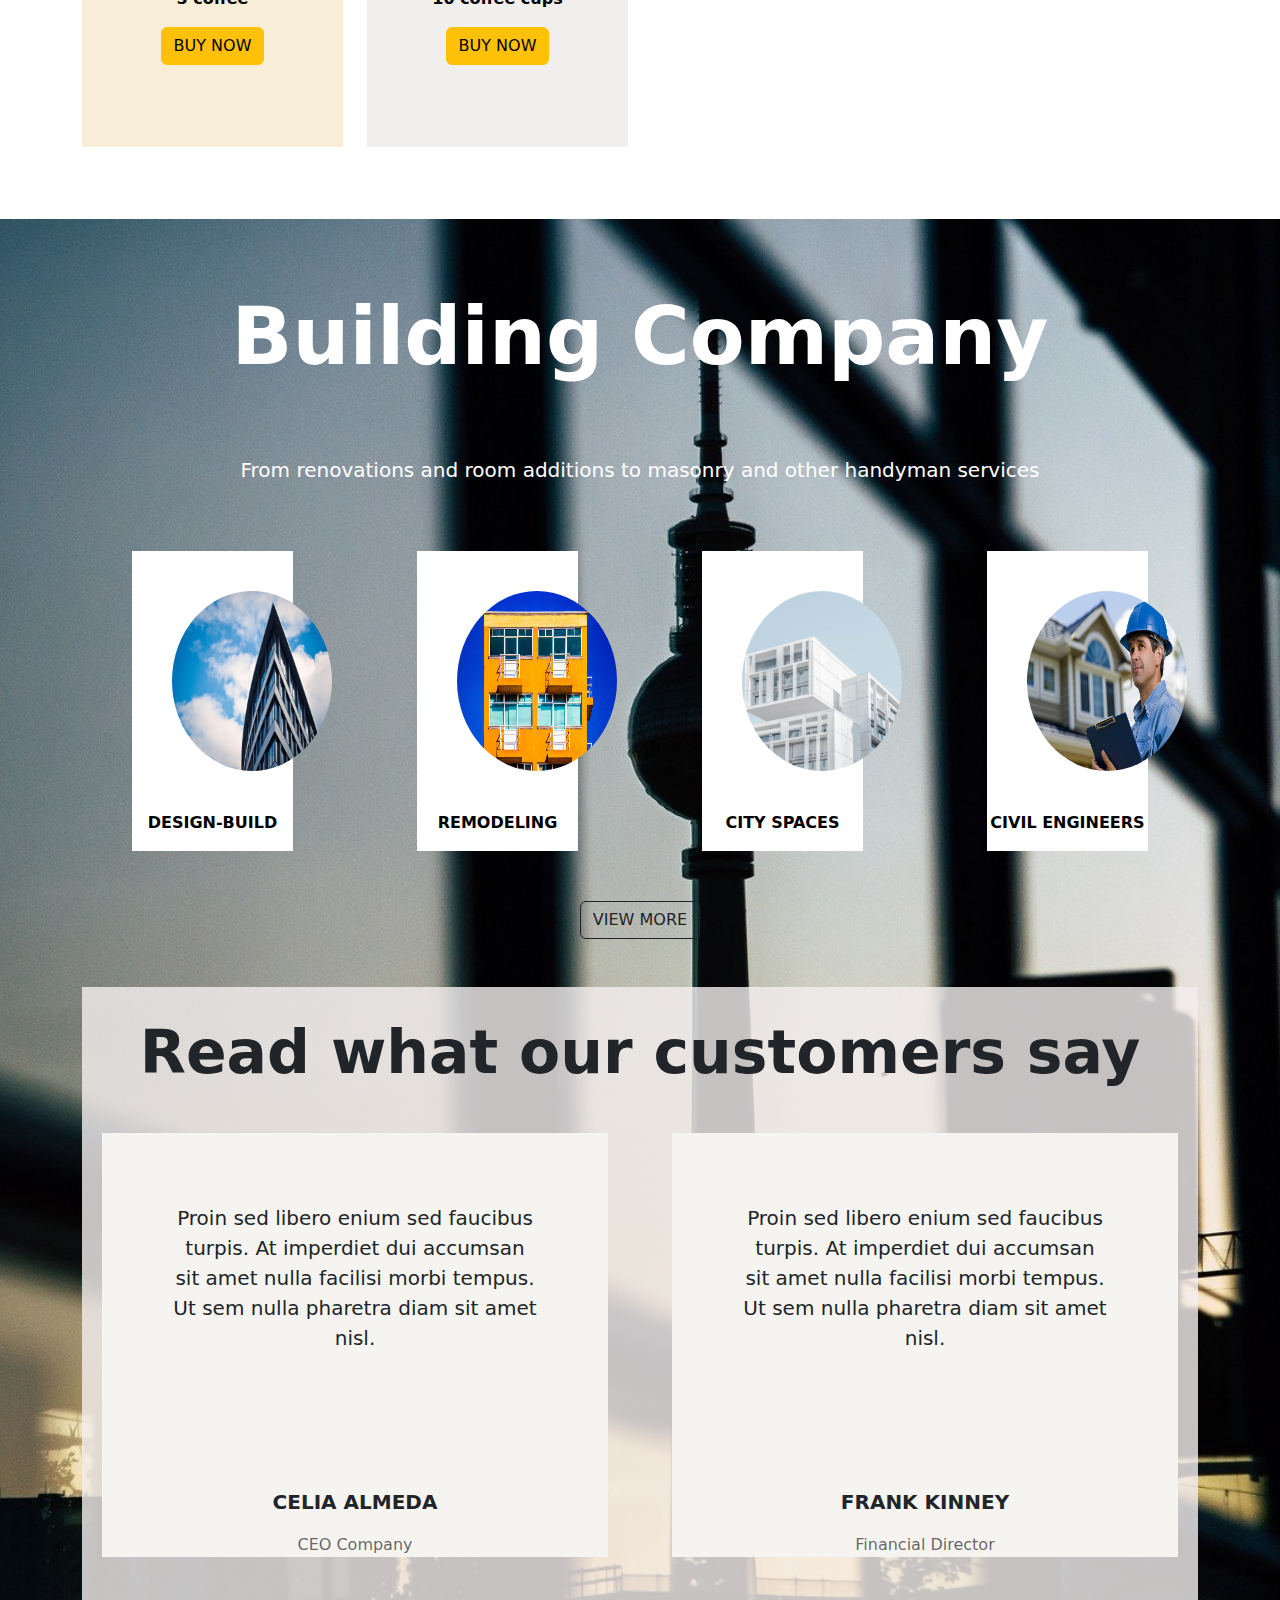
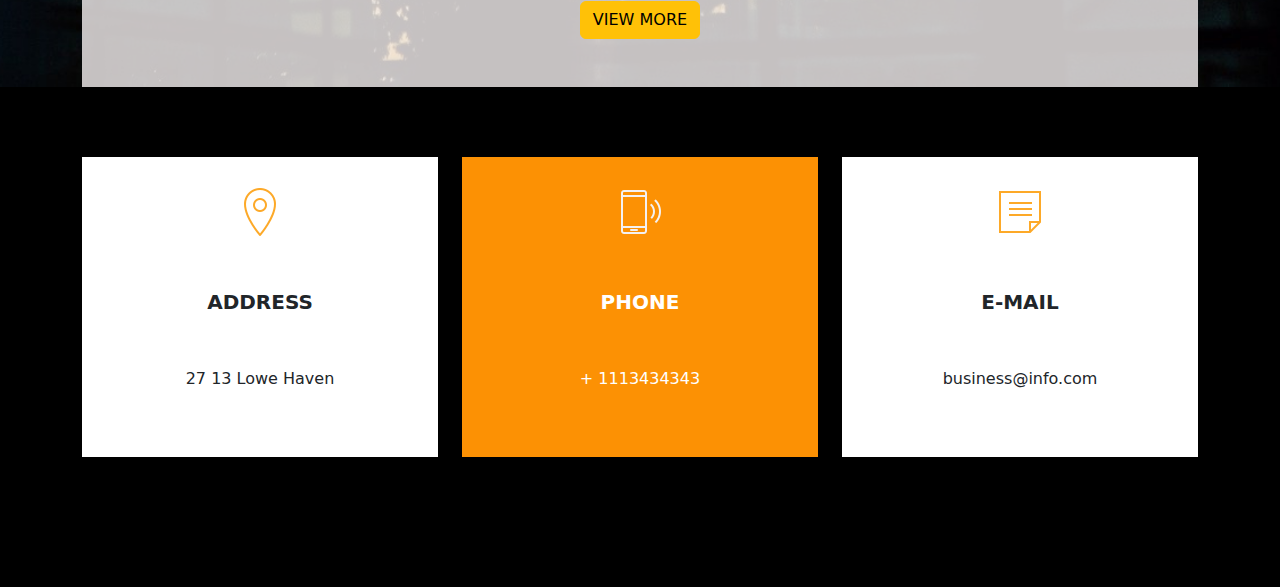
==== commit 9bf5445b: "Update index.html" ====
--- a/index.html
+++ b/index.html
@@ -520,14 +520,14 @@
             </div>
           
           <div class="row">
-          <div class="col-sm">
+          <div class="col-sm-3">
             <div class="inner-box27">
               <img  class="img6" src="design.jpg" class="rounded-circle" alt="Cinque Terre" width="180" height="200"> 
               <p class="para18">DESIGN-BUILD</p>
             </div>
 
           </div>
-          <div class="col-sm">
+          <div class="col-sm-3">
             <div class="inner-box27">
               <img  class="img6" src="building2.jpg" class="rounded-circle" alt="Cinque Terre" width="180" height="200"> 
               <p class="para18">REMODELING</p>
@@ -535,7 +535,7 @@
             </div>
 
           </div>
-          <div class="col-sm">
+          <div class="col-sm-3">
             <div class="inner-box27">
               <img  class="img6" src="building3.jpg" class="rounded-circle" alt="Cinque Terre" width="180" height="200"> 
               <p class="para18">CITY SPACES</p>
@@ -543,7 +543,7 @@
             </div>
 
           </div>
-          <div class="col-sm">
+          <div class="col-sm-3">
             <div class="inner-box27">
               <img  class="img6" src="civil.jpg" class="rounded-circle" alt="Cinque Terre" width="180" height="200"> 
               <p class="para18">CIVIL ENGINEERS</p>
